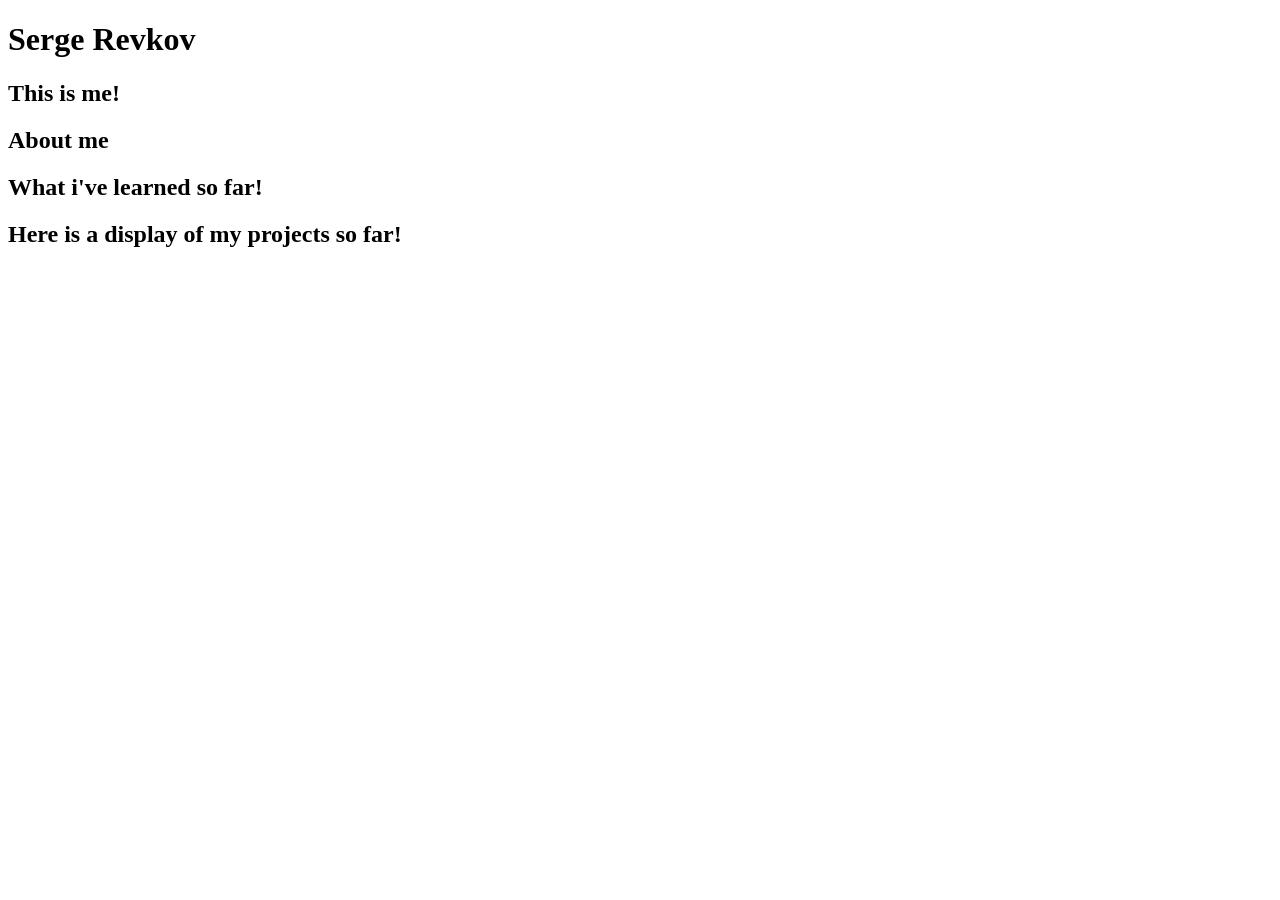
==== index.html @ 2940f925 "init werk" ====
<!doctype html>
<html lang="en">
  <head>
    <meta charset="UTF-8" />
    <meta name="viewport" content="width=device-width, initial-scale=1.0" />
    <title>Serge's Portfolio</title>
  </head>
  <body>
    <h1>Serge Revkov</h1>
    <h2>This is me!</h2>
    <h2>About me</h2>
    <p></p>
    <h2>What i've learned so far!</h2>
    <p></p>
    <h2>Here is a display of my projects so far!</h2>
  </body>
</html>
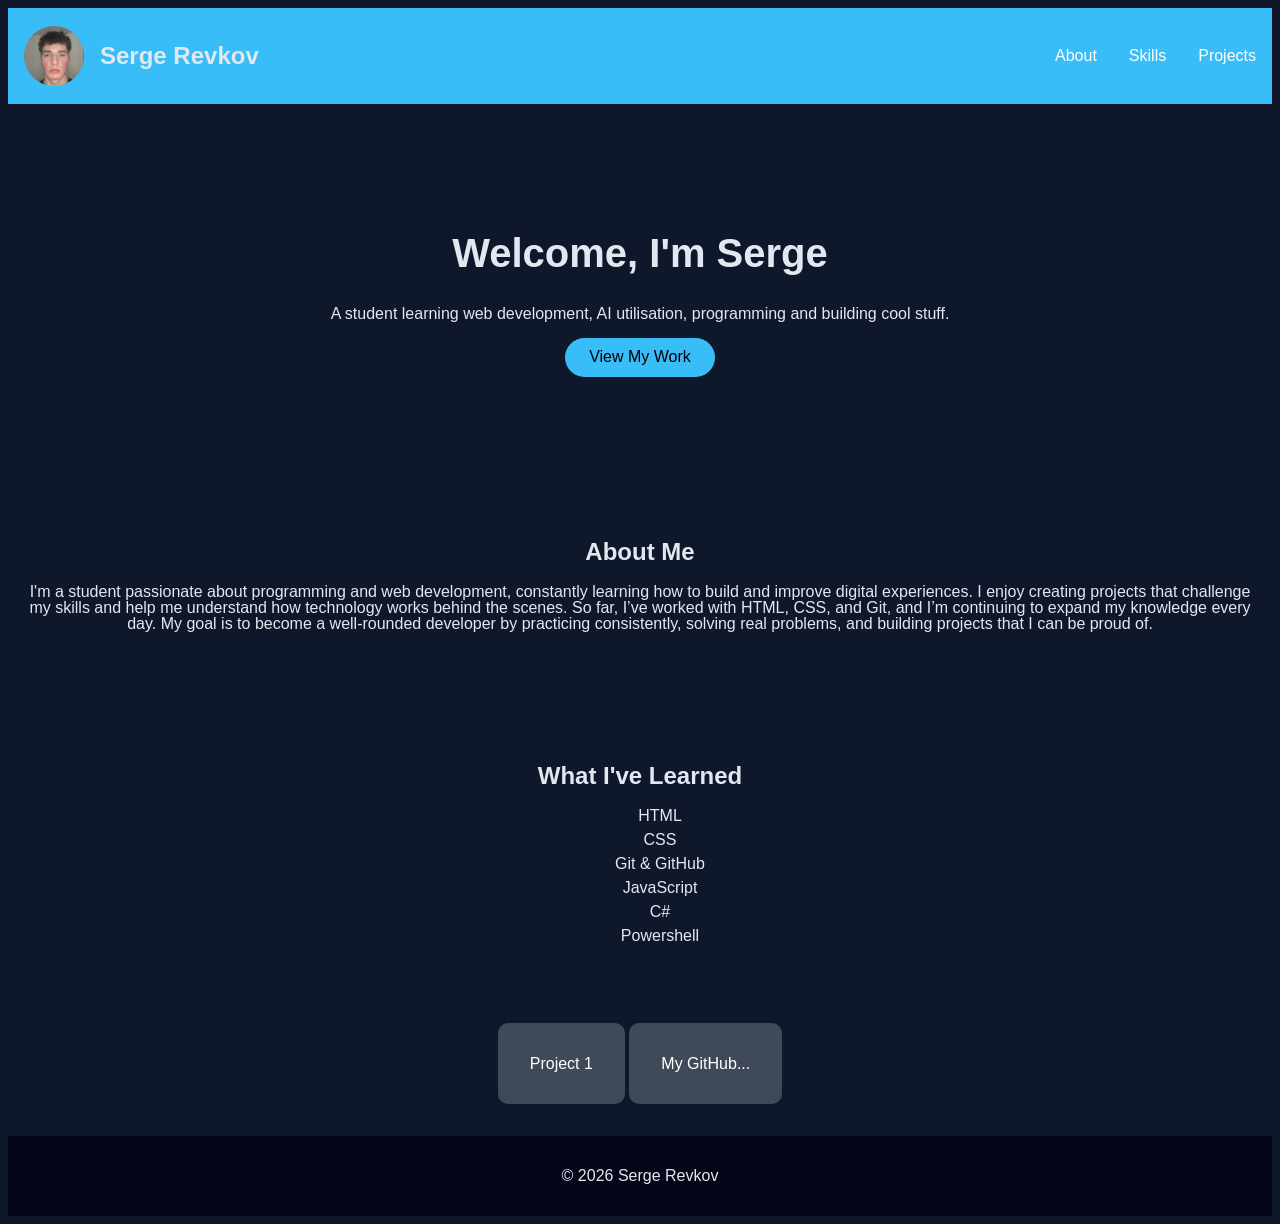
==== commit e74832ba: "Merge pull request #3 from sergerevkov/home-page Home Page" ====
--- a/index.html
+++ b/index.html
@@ -4,14 +4,69 @@
     <meta charset="UTF-8" />
     <meta name="viewport" content="width=device-width, initial-scale=1.0" />
     <title>Serge's Portfolio</title>
+    <link rel="stylesheet" href="styles/globals.css" />
+    <link rel="stylesheet" href="styles/index.css" />
   </head>
+
   <body>
-    <h1>Serge Revkov</h1>
-    <h2>This is me!</h2>
-    <h2>About me</h2>
-    <p></p>
-    <h2>What i've learned so far!</h2>
-    <p></p>
-    <h2>Here is a display of my projects so far!</h2>
+    <header class="header">
+      <nav class="nav">
+        <div class="profile">
+          <img
+            src="assets/images/profilepic.png"
+            alt="Serge Revkov profile picture"
+            class="profile-pic"
+          />
+          <h1>Serge Revkov</h1>
+        </div>
+        <ul class="nav-links">
+          <li><a href="#about">About</a></li>
+          <li><a href="#skills">Skills</a></li>
+          <li><a href="#projects">Projects</a></li>
+        </ul>
+      </nav>
+      <section class="hero">
+        <h2>Welcome, I'm Serge</h2>
+        <p>
+          A student learning web development, AI utilisation, programming and
+          building cool stuff.
+        </p>
+        <a href="#projects" class="btn">View My Work</a>
+      </section>
+    </header>
+
+    <main>
+      <section id="about" class="section">
+        <h2>About Me</h2>
+        <p>
+          I'm a student passionate about programming and web development,
+          constantly learning how to build and improve digital experiences. I
+          enjoy creating projects that challenge my skills and help me
+          understand how technology works behind the scenes. So far, I’ve worked
+          with HTML, CSS, and Git, and I’m continuing to expand my knowledge
+          every day. My goal is to become a well-rounded developer by practicing
+          consistently, solving real problems, and building projects that I can
+          be proud of.
+        </p>
+      </section>
+      <section id="skills" class="section">
+        <h2>What I've Learned</h2>
+        <ul class="skills">
+          <li>HTML</li>
+          <li>CSS</li>
+          <li>Git & GitHub</li>
+          <li>JavaScript</li>
+          <li>C#</li>
+          <li>Powershell</li>
+        </ul>
+      </section>
+      <section id="projects" class="section">
+        <a href="#project" class="card">Project 1</a>
+        <a href="https://github.com/sergerevkov" class="card">My GitHub...</a>
+      </section>
+    </main>
+    <footer class="footer">
+      <p>© 2026 Serge Revkov</p>
+    </footer>
   </body>
 </html>
--- a/styles/globals.css
+++ b/styles/globals.css
@@ -0,0 +1,55 @@
+body {
+  font-family: "Poppins", sans-serif;
+  background: #0f172a;
+  color: #e2e8f0;
+  line-height: 1;
+}
+a {
+  text-decoration: none;
+  color: white;
+}
+.section {
+  padding: 3rem 1rem;
+  text-align: center;
+}
+.footer {
+  text-align: center;
+  padding: 1rem;
+  background: #020617;
+  margin-top: 1rem;
+}
+.card {
+  background: #3f4957;
+  padding: 2rem;
+  border-radius: 0.625rem;
+  transition: 0.3s;
+  align-items: center;
+  justify-content: center;
+}
+.nav {
+  background-color: #38bdf8;
+  display: flex;
+  justify-content: space-between;
+  align-items: center;
+  padding: 1rem;
+}
+.nav-links {
+  display: none;
+  list-style: none;
+}
+.skills li {
+  margin: 0.5rem 0;
+  list-style: none;
+  text-align: center;
+}
+.profile {
+  display: flex;
+  align-items: center;
+  gap: 1rem;
+}
+.profile-pic {
+  width: 3.75rem;
+  height: 3.75rem;
+  border-radius: 50%;
+  object-fit: cover;
+}
--- a/styles/index.css
+++ b/styles/index.css
@@ -0,0 +1,45 @@
+.hero {
+  text-align: center;
+  padding: 4rem 1rem;
+}
+.hero h2 {
+  font-size: 2rem;
+}
+.card:hover {
+  transform: translateY(-0.3rem);
+  background: #47648d;
+}
+.btn {
+  display: inline-block;
+  background: #38bdf8;
+  color: black;
+  padding: 0.7rem 1.5rem;
+  border-radius: 62.44rem;
+  transition: 0.3s;
+}
+.btn:hover {
+  transform: scale(1.25);
+  background: #0ea5e9;
+}
+@media (min-width: 768px) {
+  .nav-links {
+    display: flex;
+    gap: 2rem;
+  }
+
+  .hero h2 {
+    font-size: 2.5rem;
+  }
+}
+@media (min-width: 1024px) {
+  .hero {
+    padding: 6rem 1rem;
+  }
+}
+@media (max-width: 600px) {
+  .profile {
+    justify-content: center;
+    flex-direction: column;
+    text-align: center;
+  }
+}
